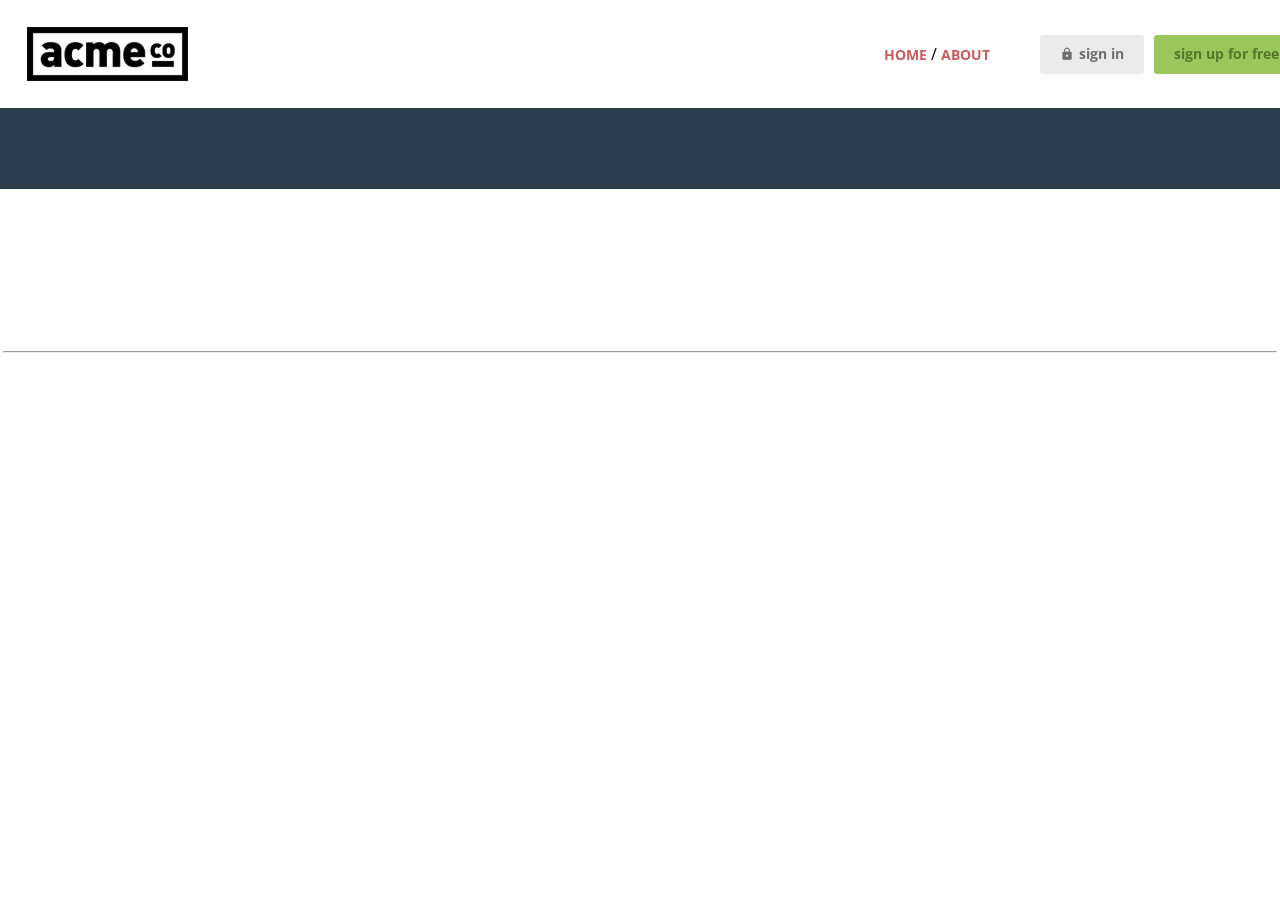
==== index.html @ f2ed96e5 "style:header -iogo Ir" ====
<!DOCTYPE html>
<html lang="en">

<head>
  <meta charset="UTF-8">
  <meta name="viewport" content="width=device-width, initial-scale=1.0">
  <title>ACME</title>
  <link rel="preconnect" href="https://fonts.googleapis.com">
  <link rel="preconnect" href="https://fonts.gstatic.com" crossorigin>
  <link href="https://fonts.googleapis.com/css2?family=Open+Sans:ital,wght@0,300..800;1,300..800&display=swap"
    rel="stylesheet">
  <link href="https://fonts.googleapis.com/icon?family=Material+Icons" rel="stylesheet">
  <link rel="stylesheet" href="css/common.css">
</head>

<body>
  <header>
    <div class="container d-flex justify-content-between align-items-center">
      <h1 class="logo">
        <a href="index.html">
          <img src="images/logo.png" alt="acme logo">
          <span>ACME</span>
        </a>
      </h1>
      <nav>
        <ul class="d-flex align-items-center">
          <li>
            <a href="" class="text-nav">home</a>
            /
            <a href="" class="text-nav">about</a>
          </li>
          <li>
            <a href="#" class="btn btn-secondary"><span class="material-icons">lock</span>sign in</a>
          </li>
          <li>
            <a href="#" class="btn btn-primary">sign up for free</a>
          </li>
        </ul>
      </nav>
    </div>
  </header>
  <main>
    <section class="hero inner-top-pd">
      <div class="container"></div>
    </section>
    <section class="features container inner-pd"></section>
    <hr class="container">
    <section class="testimonial container inner-pd"></section>
    <section class="cta inner-pd"></section>
  </main>
  <footer class="inner-pd"></footer>
</body>

</html>
---- css/common.css ----
@import url('normalize.css');
@import url('rest.css');
@import url('flex-utility.css');

:root{
  /* Layout */
  --base-unit:27px;
  --base-font:16px;
  /* Color styles */
--black: rgba(44, 44, 44, 1);
--light--gray: rgba(168, 168, 168, 1);
--medium--gray: rgba(110, 110, 110, 1);
--super--light--gray: rgba(235, 235, 235, 1);
--primary: rgba(154, 199, 91, 1);
--secondary: rgba(85, 118, 44, 1);
--white: rgba(255, 255, 255, 1);
--hero: rgba(45, 62, 79, 1);
--hero--title: rgba(58, 153, 216, 1);
--medium-blue: rgba(67, 156, 207, 1);
--light-blue: rgba(72, 157, 205, 1);
--c-t-a: rgba(41, 44, 46, 1);

/* Text-size styles */
 --heading--x-l: calc(var(--base-font) * 3.4375);
  --body--l: calc(var(--base-font) * 2);
  --heading--s: calc(var(--base-font) * 1.5);
  --body--m: var(--base-font);
  --nav--item: calc(var(--base-font) * 0.875);
  --body--m-plus: calc(var(--base-font) * 1.125);
  --link: var(--base-font);
  --button---secondary: calc(var(--base-font) * 0.875);
  --button---primary: calc(var(--base-font) * 0.875);
}

body{
  font-family: "Open Sans", sans-serif;
  font-size: var(--base-font);
}

/* 폰트 위계 */
.text-heading-xl{
  font-size:var(--heading-x-l);
  line-height: cale(var(--base-unit) * 3);
}
.text-heading-s{
  font-size: var( --heading--s);
  line-height: var(--base-unit);
}
.text-body-l{
  font-size:var(--body--l);
  line-height: cale(var(--base-unit) * 2);
}
.text-body-m{
  font-size:var(--body--m);
  line-height: var(--base-unit);
}
.text-body-m-plus{
  font-size:var(--body--m-plus);
  line-height: var(--base-unit);
}
.text-nav{
  font-size:var(--nav--item);
  font-weight: bold;
  text-transform: uppercase;
}
/* 링크버튼 */
.btn{
  height: 39px;
  background: var(--super--light--gray);
  border-radius:3px;
  padding: 0 20px;
  display: inline-flex;
  color:var(--medium--gray);
  align-items: center;
  font-size: calc(var(--base-font) * 0.875);
  font-weight: bold;
  gap:5px;
}
.btn-primary{
  background: var(--primary);
  color:var(--secondary);
}
.btn .material-icons{
  font-size: 14px;
}

/* 폼 요소 */
.hero{
  background: var(--hero);
}
form{
  width: 350px;
  display: flex;
  flex-direction: column;
  gap:10px;
}
form .field{
  height: calc(var(--base-unit) * 2);
  background: var(--white);
  border-radius: 3px;
  padding: 0 20px;
  display: flex;
  align-items: center; 
  color:var(--light--gray);
}
form .field input{
  font-style: italic;
  color:var(--black);
}
form .field input::placeholder{
  color:var(--super--light--gray);
}
form button{
  height: calc(var(--base-unit) * 2);
  border-radius: 3px;
  display: flex;
  align-items: center;
  justify-content: center;
  color: var(--white);
  font-size: calc(var(--base-font) * 1.125);
  text-transform: uppercase;
  font-weight: bold;
  border: 1px solid var(--white);
}
/* 레이아웃 */
.container{
  width: 1272px;
  margin: 0 auto;
}
.inner-pd{
  padding: calc(var(--base-unit) * 3) 0;
}
.inner-top-pd{
  padding-top:calc(var(--base-unit) * 3);
}

/* 헤더 */
body > header{
  background: var(--white);
  padding: var(--base-unit);
  box-sizing: 0 4px 5px rgba(0,0,0,.1);
}

.logo span {
  position: absolute;
  clip-path: inset(50%);
  width: 1px;
  height: 1px;
  overflow: hidden;
}
header nav ul{
  gap:10px;
}
header nav ul li:first-child{
  margin-right: 40px;
}
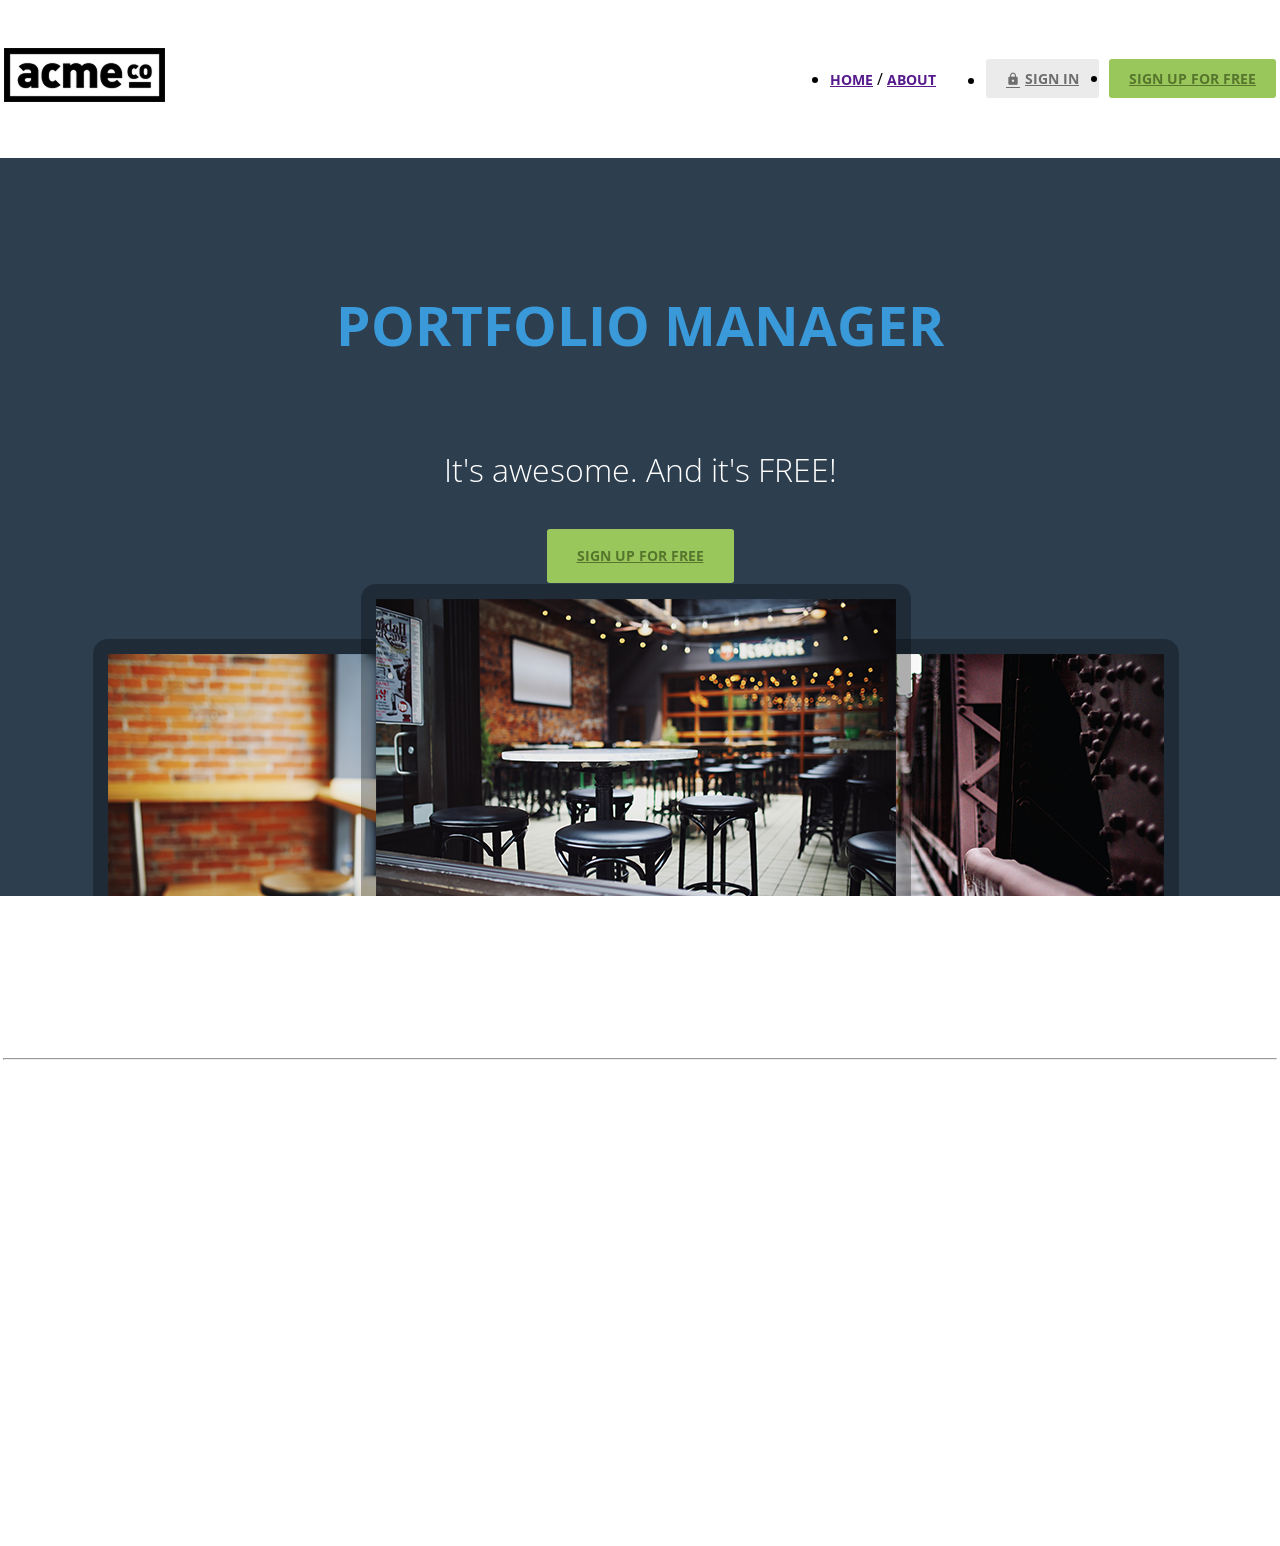
==== commit 267b4f97: "feat:Hero HTML/CSS" ====
--- a/index.html
+++ b/index.html
@@ -11,6 +11,7 @@
     rel="stylesheet">
   <link href="https://fonts.googleapis.com/icon?family=Material+Icons" rel="stylesheet">
   <link rel="stylesheet" href="css/common.css">
+  <link rel="stylesheet" href="css/index.css">
 </head>
 
 <body>
@@ -41,7 +42,12 @@
   </header>
   <main>
     <section class="hero inner-top-pd">
-      <div class="container"></div>
+      <div class="container d-flex flex-column align-items-center g-1">
+        <h2 class="text-heading-xl">Portfolio Manager</h2>
+        <h3 class="text-body-l">It's awesome. And it's FREE!</h3>
+        <a href="#" class="btn btn-primary big">sign up for free</a>
+        <img src="images/hero_image.png" alt="">
+      </div>
     </section>
     <section class="features container inner-pd"></section>
     <hr class="container">
--- a/css/common.css
+++ b/css/common.css
@@ -1,27 +1,28 @@
 @import url('normalize.css');
-@import url('rest.css');
+@import url('reset.css');
 @import url('flex-utility.css');
 
-:root{
+:root {
   /* Layout */
-  --base-unit:27px;
-  --base-font:16px;
+  --base-unit: 27px;
+  --base-font: 16px;
+
   /* Color styles */
---black: rgba(44, 44, 44, 1);
---light--gray: rgba(168, 168, 168, 1);
---medium--gray: rgba(110, 110, 110, 1);
---super--light--gray: rgba(235, 235, 235, 1);
---primary: rgba(154, 199, 91, 1);
---secondary: rgba(85, 118, 44, 1);
---white: rgba(255, 255, 255, 1);
---hero: rgba(45, 62, 79, 1);
---hero--title: rgba(58, 153, 216, 1);
---medium-blue: rgba(67, 156, 207, 1);
---light-blue: rgba(72, 157, 205, 1);
---c-t-a: rgba(41, 44, 46, 1);
+  --black: rgba(44, 44, 44, 1);
+  --light--gray: rgba(168, 168, 168, 1);
+  --medium--gray: rgba(110, 110, 110, 1);
+  --super--light--gray: rgba(235, 235, 235, 1);
+  --primary: rgba(154, 199, 91, 1);
+  --secondary: rgba(85, 118, 44, 1);
+  --white: rgba(255, 255, 255, 1);
+  --hero: rgba(45, 62, 79, 1);
+  --hero--title: rgba(58, 153, 216, 1);
+  --medium-blue: rgba(67, 156, 207, 1);
+  --light-blue: rgba(72, 157, 205, 1);
+  --c-t-a: rgba(41, 44, 46, 1);
 
-/* Text-size styles */
- --heading--x-l: calc(var(--base-font) * 3.4375);
+  /* Text-size styles */
+  --heading--x-l: calc(var(--base-font) * 3.4375);
   --body--l: calc(var(--base-font) * 2);
   --heading--s: calc(var(--base-font) * 1.5);
   --body--m: var(--base-font);
@@ -32,30 +33,38 @@
   --button---primary: calc(var(--base-font) * 0.875);
 }
 
-body{
+body {
   font-family: "Open Sans", sans-serif;
-  font-size: var(--base-font);
+  font-size:var(--base-font);
 }
 
 /* 폰트 위계 */
-.text-heading-xl{
-  font-size:var(--heading-x-l);
-  line-height: cale(var(--base-unit) * 3);
+.text-heading-xl {
+  font-size: var(--heading--x-l);
+  line-height: calc(var(--base-unit) * 3);
+  color: var(--hero--title);
+  text-transform:uppercase;
+  letter-spacing:2%;
 }
-.text-heading-s{
-  font-size: var( --heading--s);
+
+.text-heading-s {
+  font-size: var(--heading--s);
   line-height: var(--base-unit);
 }
-.text-body-l{
-  font-size:var(--body--l);
-  line-height: cale(var(--base-unit) * 2);
+
+.text-body-l {
+  font-size: var(--body--l);
+  line-height: calc(var(--base-unit) * 2);
+  font-weight: 300;
 }
-.text-body-m{
-  font-size:var(--body--m);
+
+.text-body-m {
+  font-size: var(--body--m);
   line-height: var(--base-unit);
 }
-.text-body-m-plus{
-  font-size:var(--body--m-plus);
+
+.text-body-m-plus {
+  font-size: var(--body--m-plus);
   line-height: var(--base-unit);
 }
 .text-nav{
@@ -63,7 +72,7 @@
   font-weight: bold;
   text-transform: uppercase;
 }
-/* 링크버튼 */
+/* 링크 버튼 */
 .btn{
   height: 39px;
   background: var(--super--light--gray);
@@ -75,13 +84,18 @@
   font-size: calc(var(--base-font) * 0.875);
   font-weight: bold;
   gap:5px;
+  text-transform:uppercase;
+}
+.btn .material-icons{
+  font-size: 14px;
 }
 .btn-primary{
   background: var(--primary);
   color:var(--secondary);
 }
-.btn .material-icons{
-  font-size: 14px;
+.btn.big{
+  height: calc(var(--base-unit) * 2);
+  padding: 0 30px;
 }
 
 /* 폼 요소 */
@@ -89,22 +103,22 @@
   background: var(--hero);
 }
 form{
-  width: 350px;
+  width: 350px;  
   display: flex;
-  flex-direction: column;
+  flex-direction:column;
   gap:10px;
 }
 form .field{
   height: calc(var(--base-unit) * 2);
   background: var(--white);
-  border-radius: 3px;
+  border-radius:3px;
   padding: 0 20px;
   display: flex;
-  align-items: center; 
+  align-items: center;
   color:var(--light--gray);
 }
 form .field input{
-  font-style: italic;
+  font-style:italic;
   color:var(--black);
 }
 form .field input::placeholder{
@@ -112,38 +126,37 @@
 }
 form button{
   height: calc(var(--base-unit) * 2);
-  border-radius: 3px;
+  border-radius:3px;
   display: flex;
   align-items: center;
   justify-content: center;
-  color: var(--white);
+  color:var(--white);
   font-size: calc(var(--base-font) * 1.125);
-  text-transform: uppercase;
+  text-transform:uppercase;
   font-weight: bold;
-  border: 1px solid var(--white);
+  border:1px solid var(--white);
 }
 /* 레이아웃 */
 .container{
   width: 1272px;
-  margin: 0 auto;
+  margin:0 auto;
 }
 .inner-pd{
   padding: calc(var(--base-unit) * 3) 0;
 }
 .inner-top-pd{
-  padding-top:calc(var(--base-unit) * 3);
+  padding-top: calc(var(--base-unit) * 3);
 }
 
 /* 헤더 */
-body > header{
+body > header {
   background: var(--white);
-  padding: var(--base-unit);
-  box-sizing: 0 4px 5px rgba(0,0,0,.1);
+  padding: var(--base-unit) 0;
+  box-shadow:0 4px 5px rgba(0,0,0,.1);
 }
-
-.logo span {
+.logo span{
   position: absolute;
-  clip-path: inset(50%);
+  clip-path:inset(50%);
   width: 1px;
   height: 1px;
   overflow: hidden;
@@ -153,5 +166,4 @@
 }
 header nav ul li:first-child{
   margin-right: 40px;
-}
-
+}
--- a/css/index.css
+++ b/css/index.css
@@ -0,0 +1,4 @@
+.hero h3{
+  color:var(--white);
+}
+
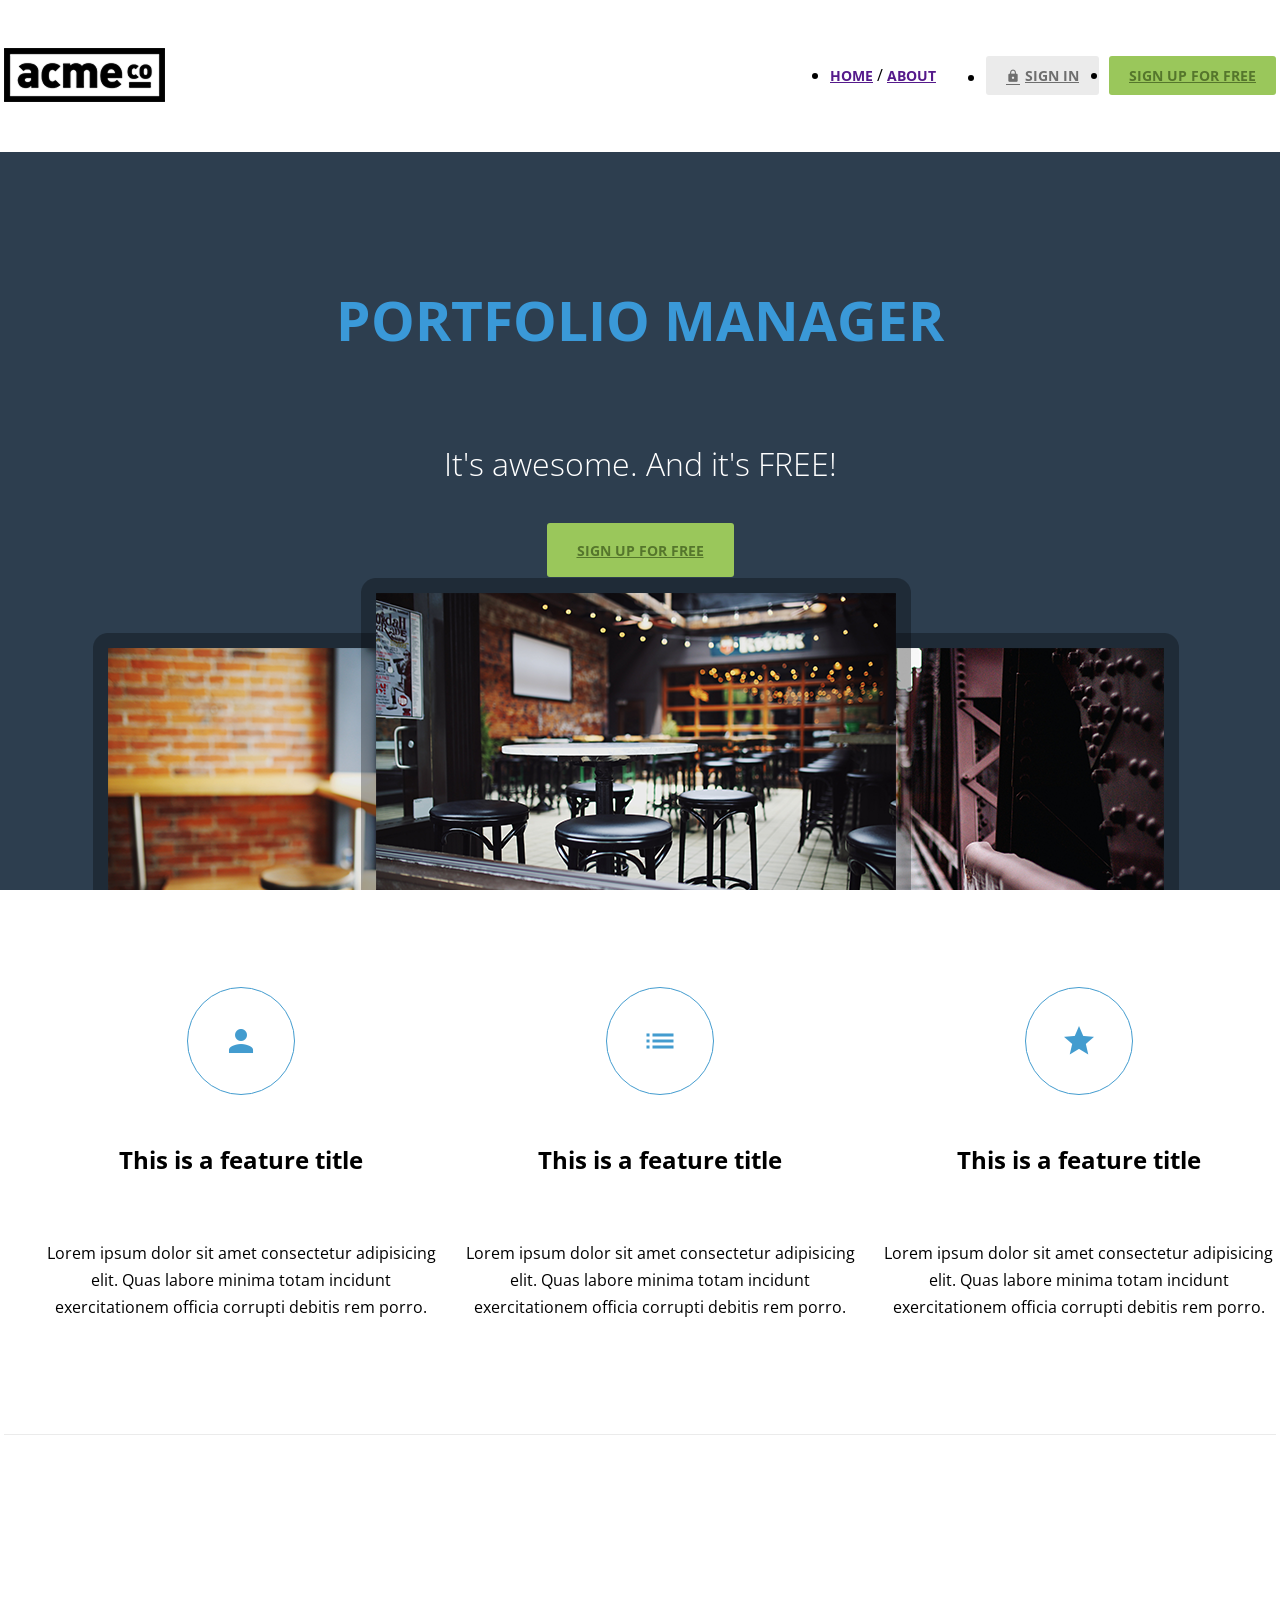
==== commit dbe8cbf8: "- feat:Features HTML/CSS - style:HR style 추가" ====
--- a/index.html
+++ b/index.html
@@ -20,7 +20,7 @@
       <h1 class="logo">
         <a href="index.html">
           <img src="images/logo.png" alt="acme logo">
-          <span>ACME</span>
+          <span class="hidden">ACME</span>
         </a>
       </h1>
       <nav>
@@ -49,7 +49,41 @@
         <img src="images/hero_image.png" alt="">
       </div>
     </section>
-    <section class="features container inner-pd"></section>
+    <section class="features container inner-pd">
+      <h2 class="hidden">Features</h2>
+      <ul class="d-flex justify-content-between">
+        <li>
+          <div class="icon">
+            <span class="material-icons">person</span>
+          </div>
+          <h3 class="text-heading-s">This is a feature title</h3>
+          <p>
+            Lorem ipsum dolor sit amet consectetur adipisicing elit. Quas labore minima totam incidunt exercitationem
+            officia corrupti debitis rem porro.
+          </p>
+        </li>
+        <li>
+          <div class="icon">
+            <span class="material-icons">list</span>
+          </div>
+          <h3 class="text-heading-s">This is a feature title</h3>
+          <p>
+            Lorem ipsum dolor sit amet consectetur adipisicing elit. Quas labore minima totam incidunt exercitationem
+            officia corrupti debitis rem porro.
+          </p>
+        </li>
+        <li>
+          <div class="icon">
+            <span class="material-icons">star</span>
+          </div>
+          <h3 class="text-heading-s">This is a feature title</h3>
+          <p>
+            Lorem ipsum dolor sit amet consectetur adipisicing elit. Quas labore minima totam incidunt exercitationem
+            officia corrupti debitis rem porro.
+          </p>
+        </li>
+      </ul>
+    </section>
     <hr class="container">
     <section class="testimonial container inner-pd"></section>
     <section class="cta inner-pd"></section>
--- a/css/common.css
+++ b/css/common.css
@@ -34,8 +34,10 @@
 }
 
 body {
-  font-family: "Open Sans", sans-serif;
+  /* font-family: "Open Sans", sans-serif;
   font-size:var(--base-font);
+  line-height:var(--base-unit); */
+  font:var(--base-font)/var(--base-unit) "Open Sans", sans-serif;
 }
 
 /* 폰트 위계 */
@@ -147,6 +149,19 @@
 .inner-top-pd{
   padding-top: calc(var(--base-unit) * 3);
 }
+.hidden{
+  position: absolute;
+  clip-path:inset(50%);
+  width: 1px;
+  height: 1px;
+  overflow: hidden;
+}
+hr{
+  border:none;
+  /* border-top:1px solid var(--super--light--gray); */
+  height: 1px;
+  background: var(--super--light--gray);
+}
 
 /* 헤더 */
 body > header {
@@ -154,13 +169,7 @@
   padding: var(--base-unit) 0;
   box-shadow:0 4px 5px rgba(0,0,0,.1);
 }
-.logo span{
-  position: absolute;
-  clip-path:inset(50%);
-  width: 1px;
-  height: 1px;
-  overflow: hidden;
-}
+
 header nav ul{
   gap:10px;
 }
--- a/css/index.css
+++ b/css/index.css
@@ -2,3 +2,27 @@
   color:var(--white);
 }
 
+.features ul{
+  gap:24px;
+  text-align: center;
+}
+.features ul li{
+  display: flex;
+  flex-direction:column;
+  gap:var(--base-unit);
+  align-items:center;
+}
+.features .icon{
+  width: calc(var(--base-unit) * 4);
+  height: calc(var(--base-unit) * 4);
+  display: flex;
+  justify-content: center;
+  align-items: center;
+  border:1px solid var(--medium-blue);
+  border-radius:50%;  
+  box-sizing:border-box;
+  color: var(--medium-blue);  
+}
+.features .icon span{
+  font-size: 36px;
+}
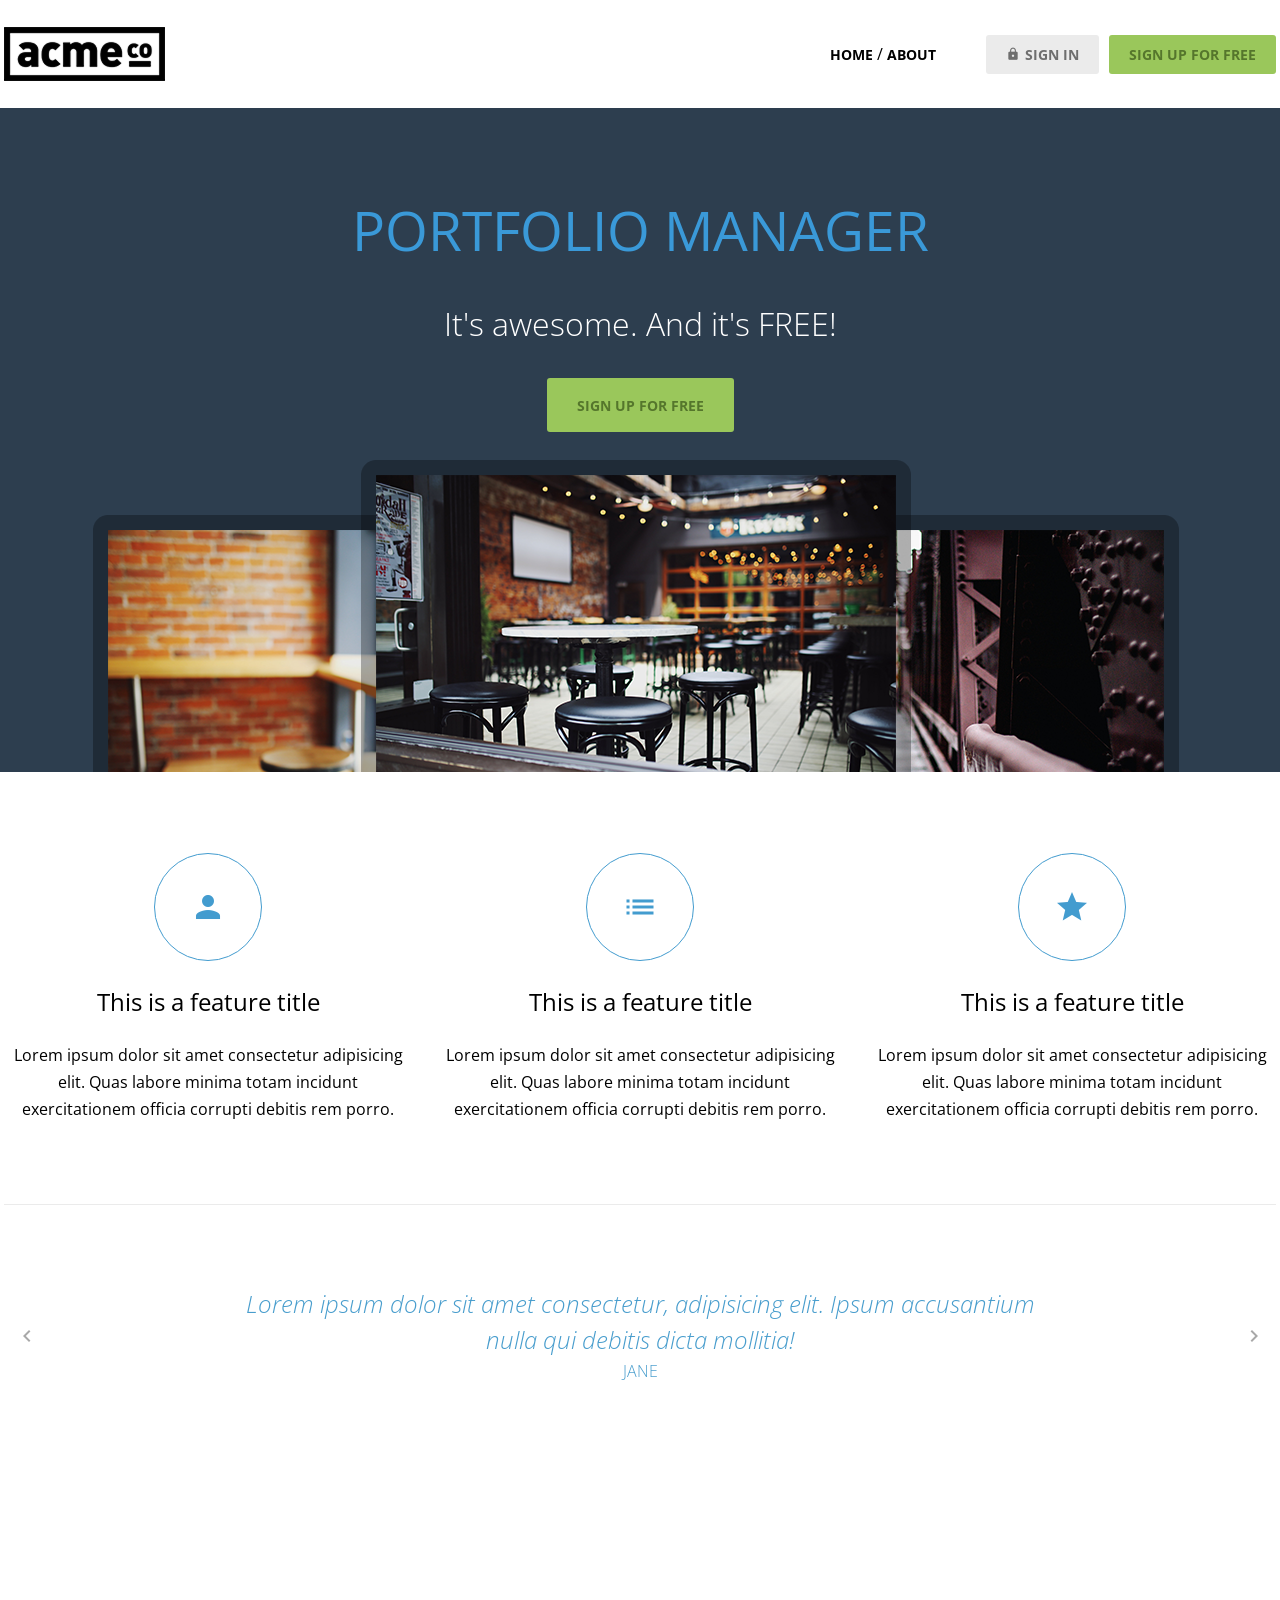
==== commit d1cd78b4: "fest:testimonial HTML/CSS추가" ====
--- a/index.html
+++ b/index.html
@@ -84,8 +84,45 @@
         </li>
       </ul>
     </section>
-    <hr class="container">
-    <section class="testimonial container inner-pd"></section>
+    <hr class="container" />
+    <section class="testimonial slidewrapper container inner-pd">
+      <h2 class="hidden">testimonial</h2>
+      <ul class="slidecontainer">
+        <li>
+          <blockquote>
+            <p>
+              Lorem ipsum dolor sit amet consectetur, adipisicing elit. Ipsum accusantium nulla qui debitis dicta
+              mollitia!
+            </p>
+          </blockquote>
+          <small>jane</small>
+        </li>
+        <li>
+          <blockquote>
+            <p>
+              Lorem ipsum dolor sit amet consectetur, adipisicing elit. Ipsum accusantium nulla qui debitis dicta
+              mollitia!
+            </p>
+          </blockquote>
+          <small>jin</small>
+        </li>
+        <li>
+          <blockquote>
+            <p>
+              Lorem ipsum dolor sit amet consectetur, adipisicing elit. Ipsum accusantium nulla qui debitis dicta
+              mollitia!
+            </p>
+          </blockquote>
+          <small>adi dsigner</small>
+        </li>
+      </ul>
+      <button type="button" class="button prev">
+        <span class="material-icons">chevron_left</span>
+      </button>
+      <button type="button" class="button next">
+        <span class="material-icons">chevron_right</span>
+      </button>
+    </section>
     <section class="cta inner-pd"></section>
   </main>
   <footer class="inner-pd"></footer>
--- a/css/common.css
+++ b/css/common.css
@@ -175,4 +175,40 @@
 }
 header nav ul li:first-child{
   margin-right: 40px;
+}
+
+/* 슬라이드 */
+.slidewrapper {
+  position: relative;
+  overflow: hidden;
+}
+.slidecontainer {
+  width: 300%; /* js 부모 너비파악, 슬라이드 개수 파악, 너비 계산 지정할 예정 */
+  display: flex;
+  transition: 0.3s ease-out;
+
+}
+.slidecontainer li {
+  width: 100%;
+  display: flex;
+  flex-direction: column;
+  align-items: center;
+}
+.slidewrapper button {
+  width: 45px;
+  height: 45px;
+  display: flex;
+  justify-content: center;
+  align-items: center;
+  color: var(--light--gray);
+  cursor: pointer;
+  position: absolute;
+  top: 50%;
+  transform: translateY(-50%);
+}
+.slidewrapper button.prev {
+  left: 0;
+}
+.slidewrapper button.next {
+  right: 0;
 }
--- a/css/index.css
+++ b/css/index.css
@@ -25,4 +25,20 @@
 }
 .features .icon span{
   font-size: 36px;
+}
+
+.testimonial li{
+  font-weight: 300;
+  color: var(--light-blue);
+  text-align: center;
+}
+.testimonial blockquote {
+  width: 840px;  
+  font-style: italic;
+  font-size: 24px;
+  line-height: 36px;  
+}
+.testimonial small {
+  font-weight: 300;
+  text-transform: uppercase;
 }
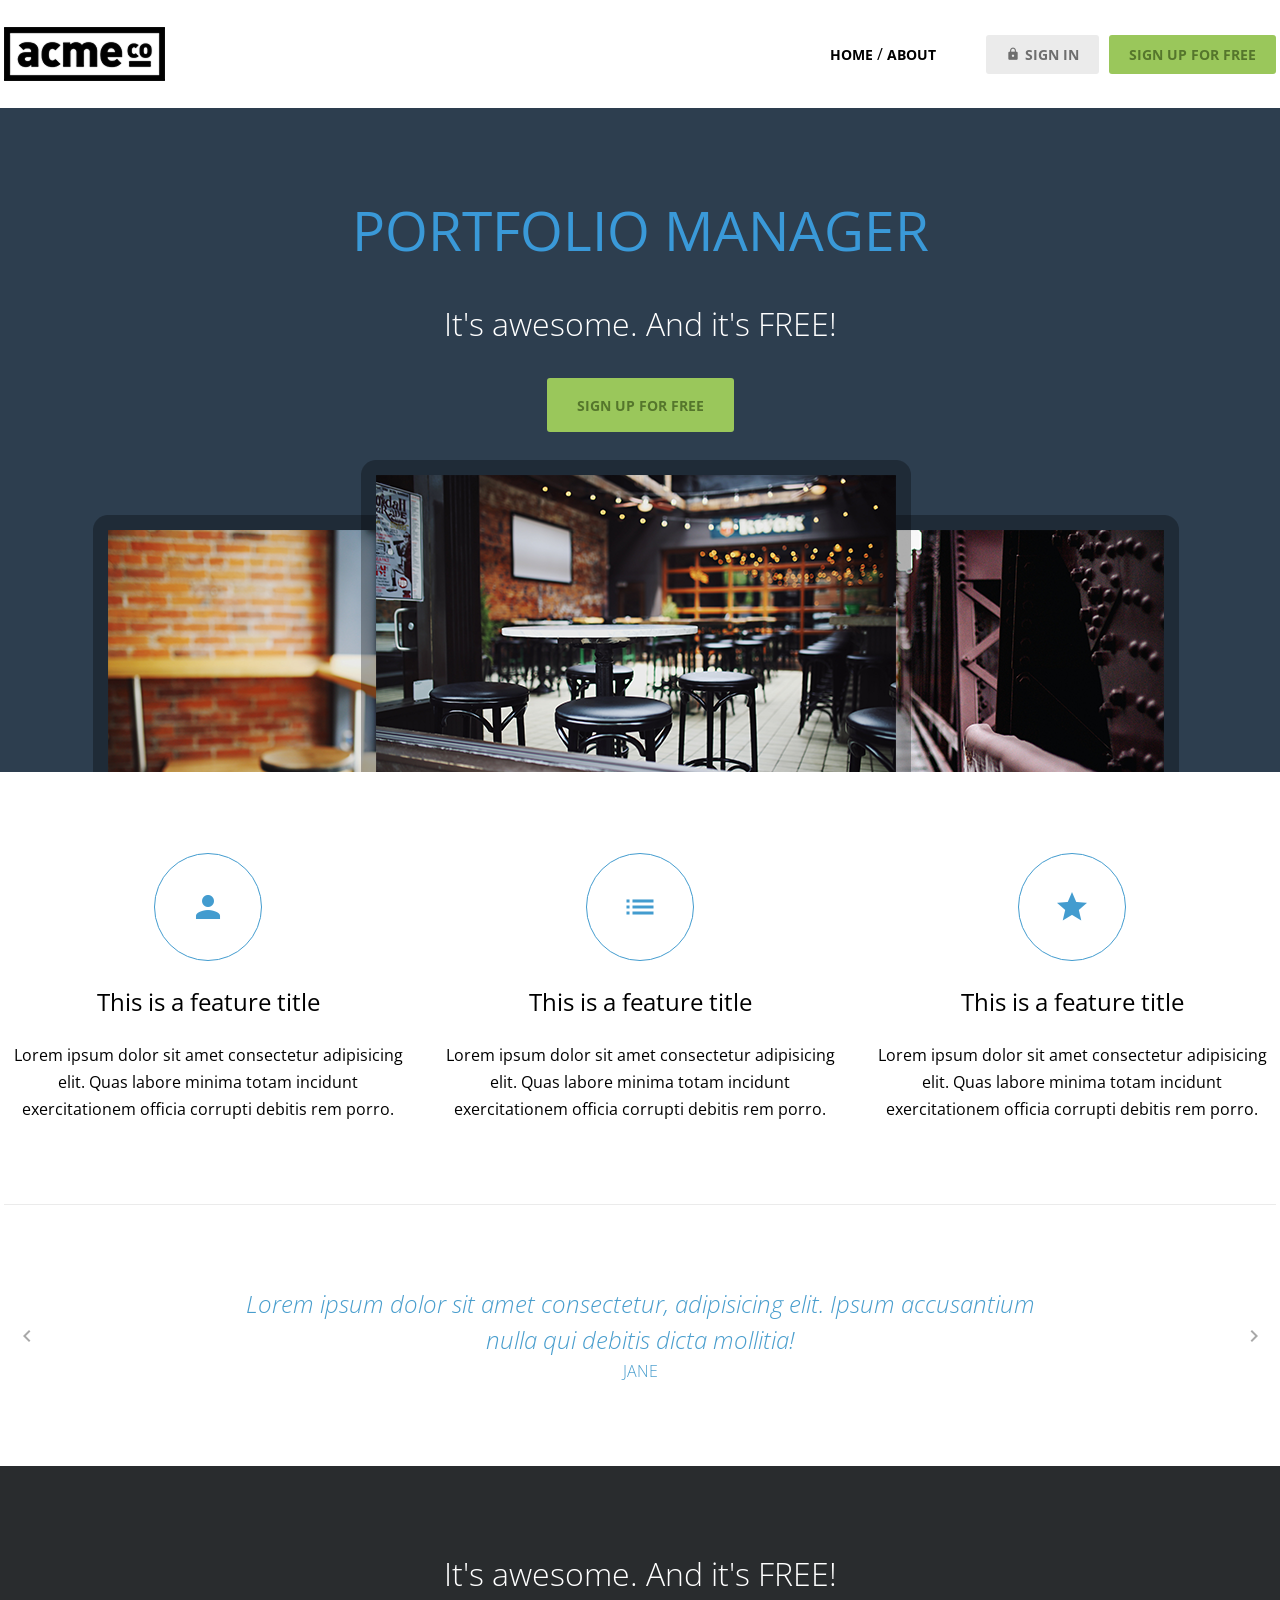
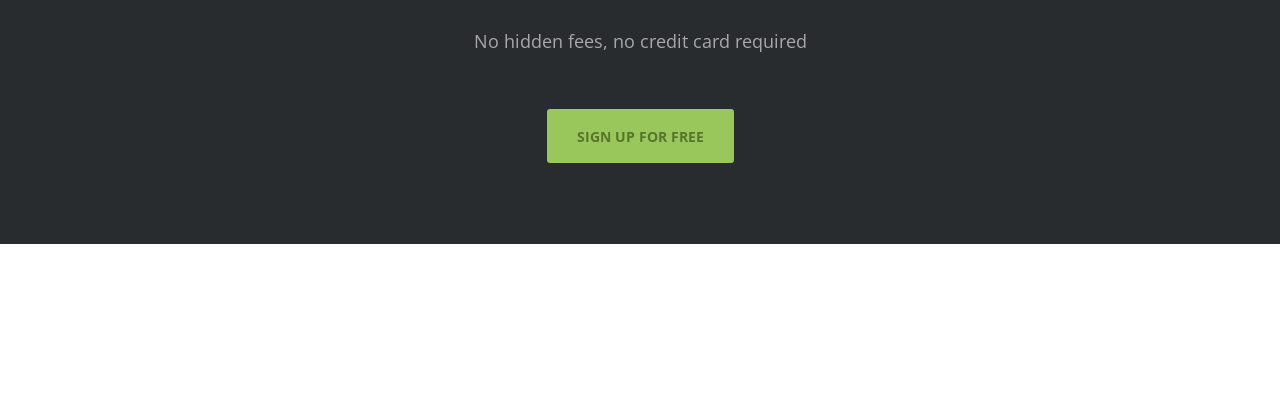
==== commit 8d8f0b74: "styel:cta gap추가" ====
--- a/index.html
+++ b/index.html
@@ -123,7 +123,13 @@
         <span class="material-icons">chevron_right</span>
       </button>
     </section>
-    <section class="cta inner-pd"></section>
+    <section class="cta inner-pd d-flex flex-column align-items-center g-2">
+      <div class="content d-flex flex-column g-1">
+        <h3 class="text-body-l">It's awesome. And it's FREE!</h3>
+        <p class="text-body-m-plus">No hidden fees, no credit card required</p>
+      </div>
+      <a href="#" class="btn btn-primary big">sign up for free</a>
+    </section>
   </main>
   <footer class="inner-pd"></footer>
 </body>
--- a/css/common.css
+++ b/css/common.css
@@ -58,6 +58,7 @@
   font-size: var(--body--l);
   line-height: calc(var(--base-unit) * 2);
   font-weight: 300;
+  text-align: center;
 }
 
 .text-body-m {
@@ -68,6 +69,8 @@
 .text-body-m-plus {
   font-size: var(--body--m-plus);
   line-height: var(--base-unit);
+  text-align: center;
+  color: var(--light--gray);
 }
 .text-nav{
   font-size:var(--nav--item);
@@ -211,4 +214,12 @@
 }
 .slidewrapper button.next {
   right: 0;
+}
+
+/* CTA */
+.cta{
+  background: var(--c-t-a);
+}
+.cta h3 {
+  color: var(--white);
 }
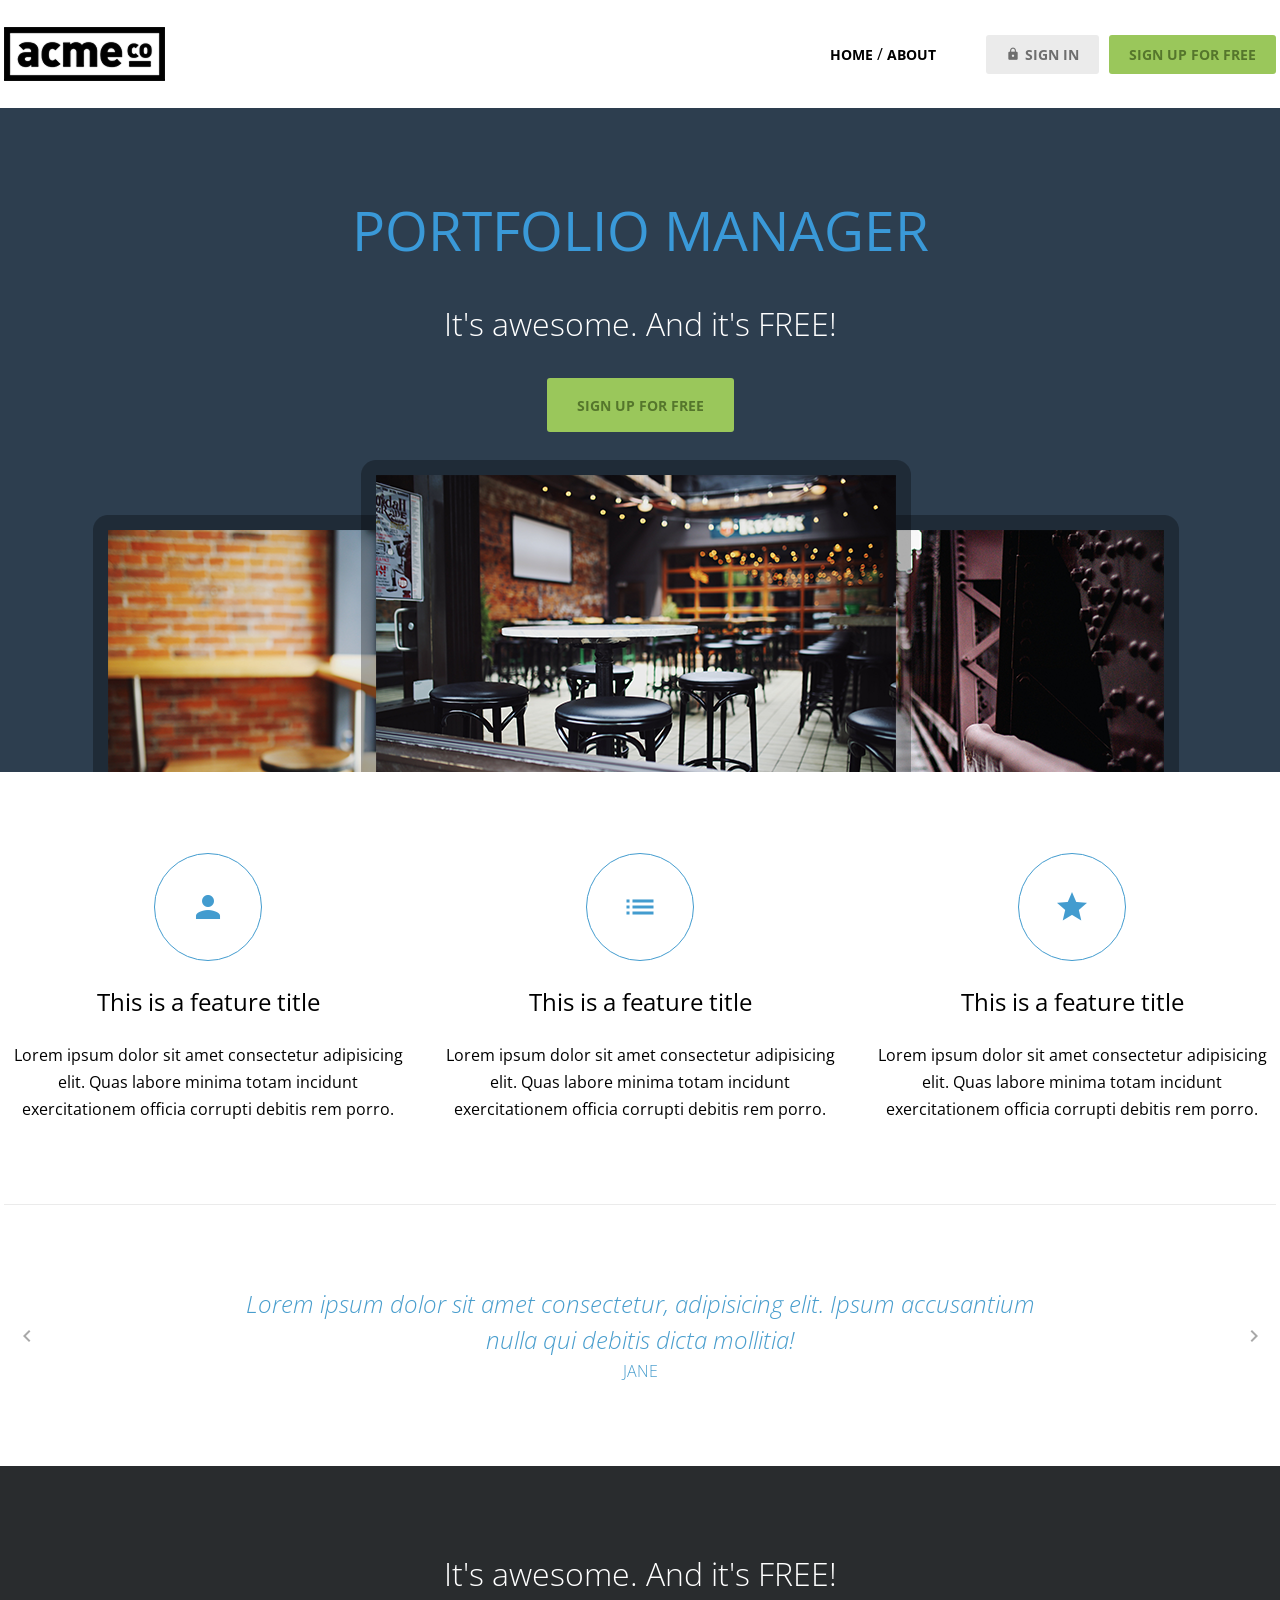
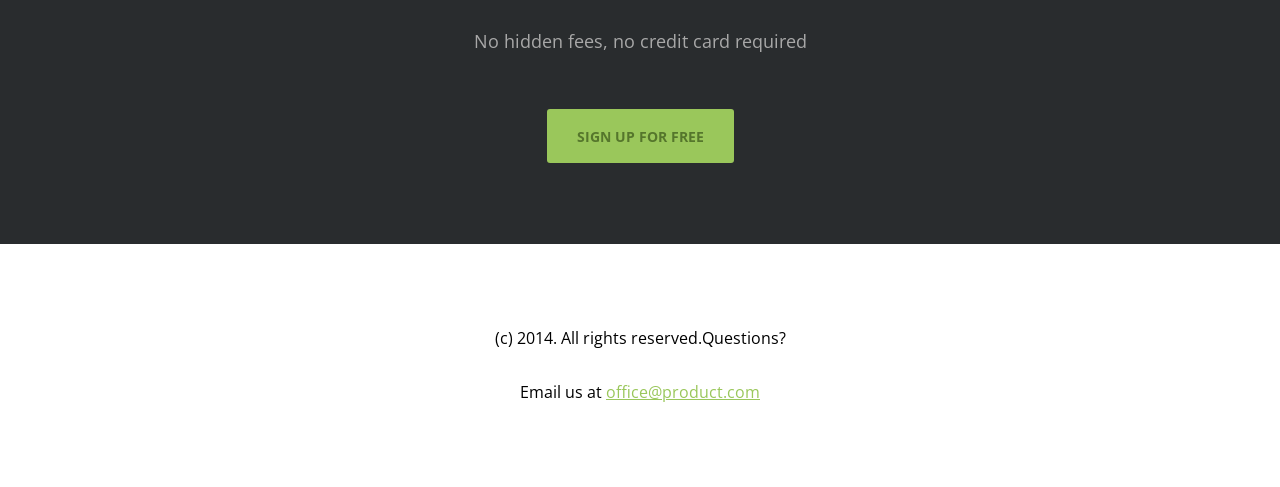
==== commit 20fbe7ec: "feat:footer HTML/CSS추가" ====
--- a/index.html
+++ b/index.html
@@ -131,7 +131,10 @@
       <a href="#" class="btn btn-primary big">sign up for free</a>
     </section>
   </main>
-  <footer class="inner-pd"></footer>
+  <footer class="inner-pd d-flex flex-column align-items-center g-1">
+    <p>(c) 2014. All rights reserved.Questions? </p>
+    <p>Email us at <a href="#" class="text-link">office@product.com</a></p>
+  </footer>
 </body>
 
 </html>
--- a/css/common.css
+++ b/css/common.css
@@ -165,6 +165,11 @@
   height: 1px;
   background: var(--super--light--gray);
 }
+.text-link{
+  text-decoration: underline;
+  color:var(--primary);
+
+}
 
 /* 헤더 */
 body > header {
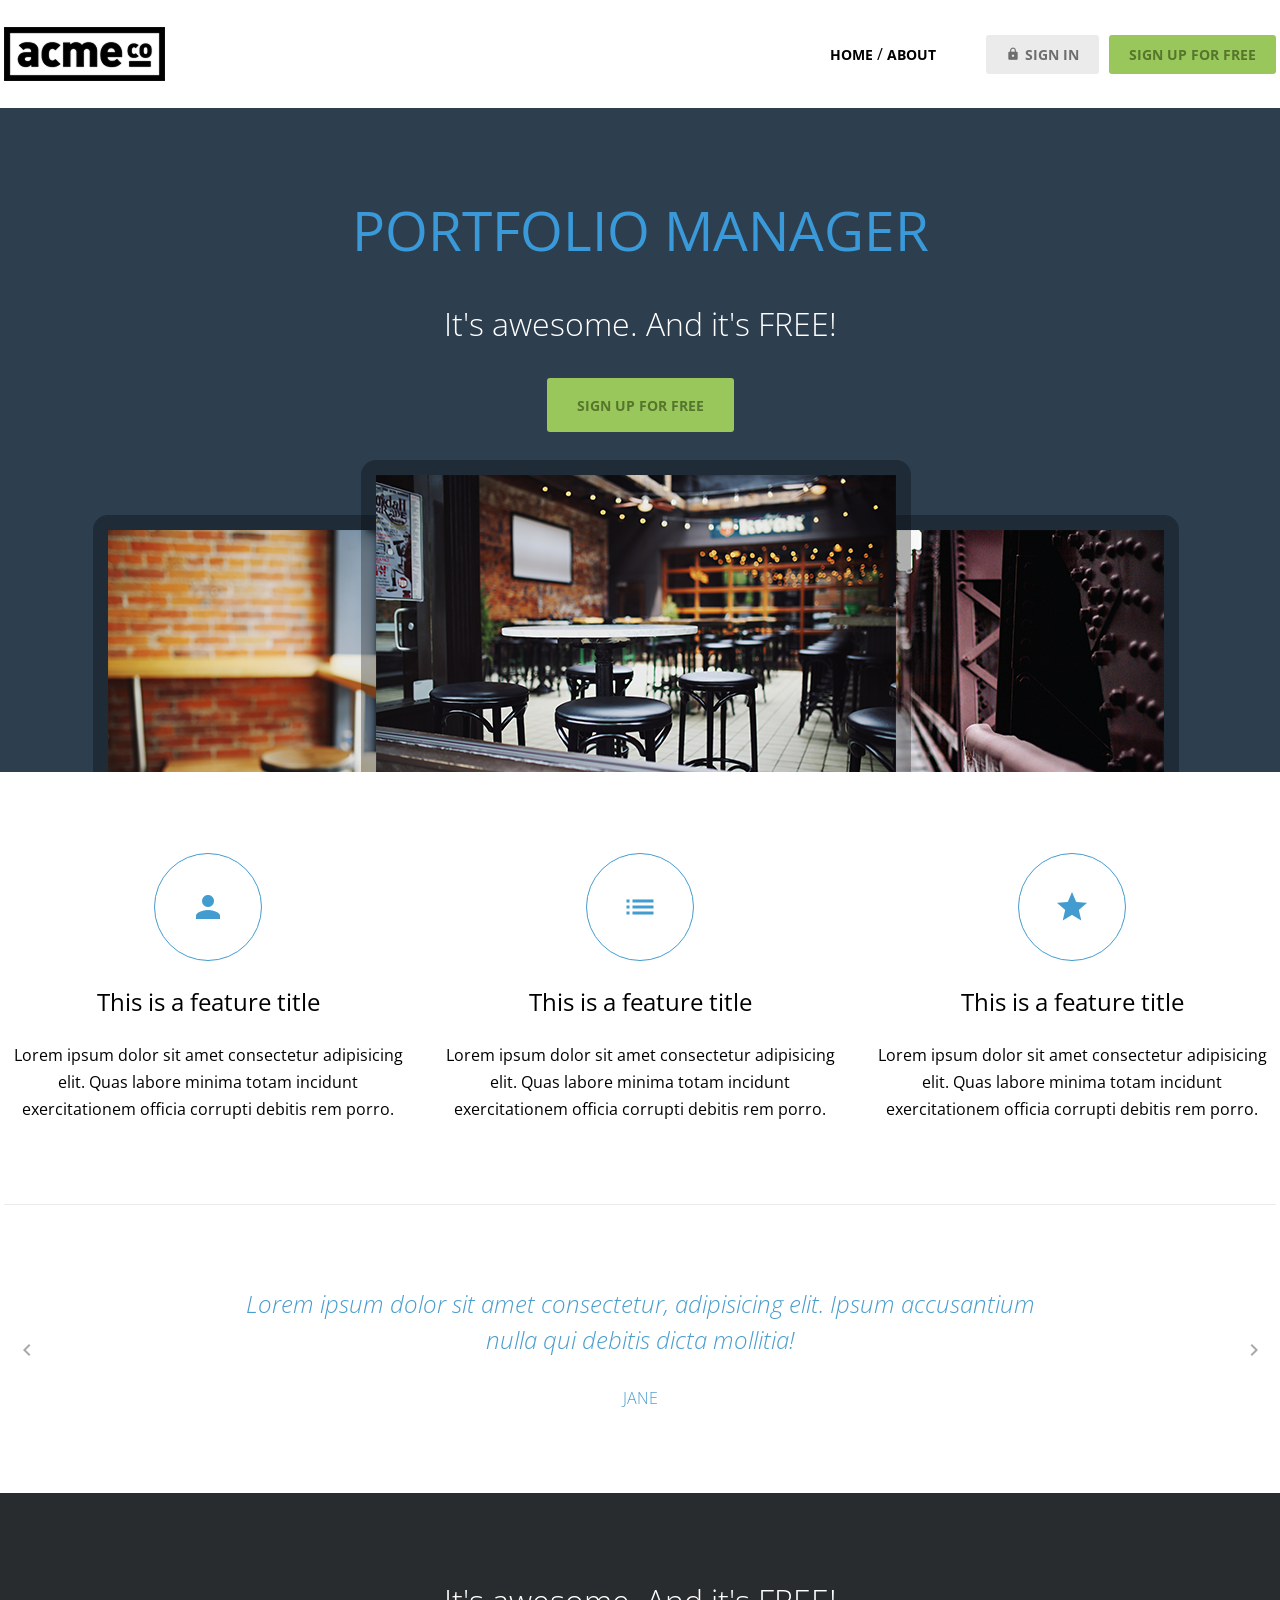
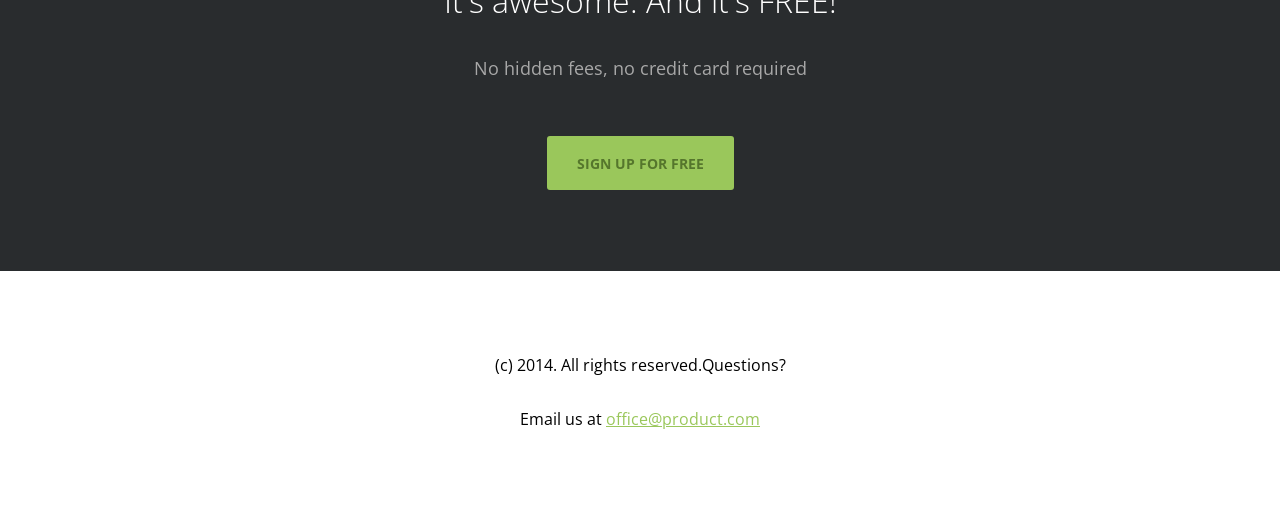
==== commit 1322807b: "feat: header link add" ====
--- a/index.html
+++ b/index.html
@@ -26,15 +26,15 @@
       <nav>
         <ul class="d-flex align-items-center">
           <li>
-            <a href="" class="text-nav">home</a>
+            <a href="index.html" class="text-nav">home</a>
             /
-            <a href="" class="text-nav">about</a>
+            <a href="about.html" class="text-nav">about</a>
           </li>
           <li>
-            <a href="#" class="btn btn-secondary"><span class="material-icons">lock</span>sign in</a>
+            <a href="signin.html" class="btn btn-secondary"><span class="material-icons">lock</span>sign in</a>
           </li>
           <li>
-            <a href="#" class="btn btn-primary">sign up for free</a>
+            <a href="signup.html" class="btn btn-primary">sign up for free</a>
           </li>
         </ul>
       </nav>
--- a/css/common.css
+++ b/css/common.css
@@ -1,6 +1,6 @@
-@import url('normalize.css');
-@import url('reset.css');
-@import url('flex-utility.css');
+@import url("normalize.css");
+@import url("reset.css");
+@import url("flex-utility.css");
 
 :root {
   /* Layout */
@@ -37,7 +37,9 @@
   /* font-family: "Open Sans", sans-serif;
   font-size:var(--base-font);
   line-height:var(--base-unit); */
-  font:var(--base-font)/var(--base-unit) "Open Sans", sans-serif;
+  font:
+    var(--base-font)/var(--base-unit) "Open Sans",
+    sans-serif;
 }
 
 /* 폰트 위계 */
@@ -45,8 +47,8 @@
   font-size: var(--heading--x-l);
   line-height: calc(var(--base-unit) * 3);
   color: var(--hero--title);
-  text-transform:uppercase;
-  letter-spacing:2%;
+  text-transform: uppercase;
+  letter-spacing: 2%;
 }
 
 .text-heading-s {
@@ -72,116 +74,128 @@
   text-align: center;
   color: var(--light--gray);
 }
-.text-nav{
-  font-size:var(--nav--item);
+.text-nav {
+  font-size: var(--nav--item);
   font-weight: bold;
   text-transform: uppercase;
 }
 /* 링크 버튼 */
-.btn{
+.btn {
   height: 39px;
   background: var(--super--light--gray);
-  border-radius:3px;
+  border-radius: 3px;
   padding: 0 20px;
   display: inline-flex;
-  color:var(--medium--gray);
+  color: var(--medium--gray);
   align-items: center;
   font-size: calc(var(--base-font) * 0.875);
   font-weight: bold;
-  gap:5px;
-  text-transform:uppercase;
-}
-.btn .material-icons{
+  gap: 5px;
+  text-transform: uppercase;
+}
+.btn .material-icons {
   font-size: 14px;
 }
-.btn-primary{
+.btn-primary {
   background: var(--primary);
-  color:var(--secondary);
-}
-.btn.big{
+  color: var(--secondary);
+}
+.btn.big {
   height: calc(var(--base-unit) * 2);
   padding: 0 30px;
 }
 
 /* 폼 요소 */
-.hero{
+.hero {
   background: var(--hero);
 }
-form{
-  width: 350px;  
-  display: flex;
-  flex-direction:column;
-  gap:10px;
-}
-form .field{
+form {
+  width: 350px;
+  display: flex;
+  flex-direction: column;
+  gap: 10px;
+}
+form .field {
   height: calc(var(--base-unit) * 2);
   background: var(--white);
-  border-radius:3px;
+  border-radius: 3px;
   padding: 0 20px;
   display: flex;
   align-items: center;
-  color:var(--light--gray);
-}
-form .field input{
-  font-style:italic;
-  color:var(--black);
-}
-form .field input::placeholder{
-  color:var(--super--light--gray);
-}
-form button{
+  color: var(--light--gray);
+}
+form .field label{
+  display: flex;
+}
+form .field input {
+  font-style: italic;
+  color: var(--black);
+  width: 100%;
+  outline: none;
+}
+form .field:focus-within{
+  box-shadow: inset 0 0 5px rgba(72, 0, 255, 0.7);
+}
+form .field input::placeholder {
+  color: var(--super--light--gray);
+}
+form button {
   height: calc(var(--base-unit) * 2);
-  border-radius:3px;
+  border-radius: 3px;
   display: flex;
   align-items: center;
   justify-content: center;
-  color:var(--white);
+  color: var(--white);
   font-size: calc(var(--base-font) * 1.125);
-  text-transform:uppercase;
+  text-transform: uppercase;
   font-weight: bold;
-  border:1px solid var(--white);
+  border: 1px solid var(--white);
 }
 /* 레이아웃 */
-.container{
+.container {
   width: 1272px;
-  margin:0 auto;
-}
-.inner-pd{
+  margin: 0 auto;
+}
+.inner-pd {
   padding: calc(var(--base-unit) * 3) 0;
 }
-.inner-top-pd{
+.inner-top-pd {
   padding-top: calc(var(--base-unit) * 3);
 }
-.hidden{
+.hidden {
   position: absolute;
-  clip-path:inset(50%);
+  clip-path: inset(50%);
   width: 1px;
   height: 1px;
   overflow: hidden;
 }
-hr{
-  border:none;
+
+hr {
+  border: none;
   /* border-top:1px solid var(--super--light--gray); */
   height: 1px;
   background: var(--super--light--gray);
 }
-.text-link{
+
+.text-link {
   text-decoration: underline;
-  color:var(--primary);
-
+  color: var(--primary);
+}
+section .header {
+  margin-bottom: calc(var(--base-unit) * 2);
 }
 
 /* 헤더 */
 body > header {
   background: var(--white);
   padding: var(--base-unit) 0;
-  box-shadow:0 4px 5px rgba(0,0,0,.1);
-}
-
-header nav ul{
-  gap:10px;
-}
-header nav ul li:first-child{
+  box-shadow: 0 4px 5px rgba(0, 0, 0, 0.1);
+}
+
+header nav ul {
+  gap: 10px;
+}
+header nav ul li:first-child {
   margin-right: 40px;
 }
 
@@ -194,13 +208,17 @@
   width: 300%; /* js 부모 너비파악, 슬라이드 개수 파악, 너비 계산 지정할 예정 */
   display: flex;
   transition: 0.3s ease-out;
-
 }
 .slidecontainer li {
   width: 100%;
   display: flex;
   flex-direction: column;
   align-items: center;
+  gap: var(--base-unit);
+}
+.slidecontainer li > p {
+  width: 700px;
+  text-align: center;
 }
 .slidewrapper button {
   width: 45px;
@@ -222,7 +240,7 @@
 }
 
 /* CTA */
-.cta{
+.cta {
   background: var(--c-t-a);
 }
 .cta h3 {
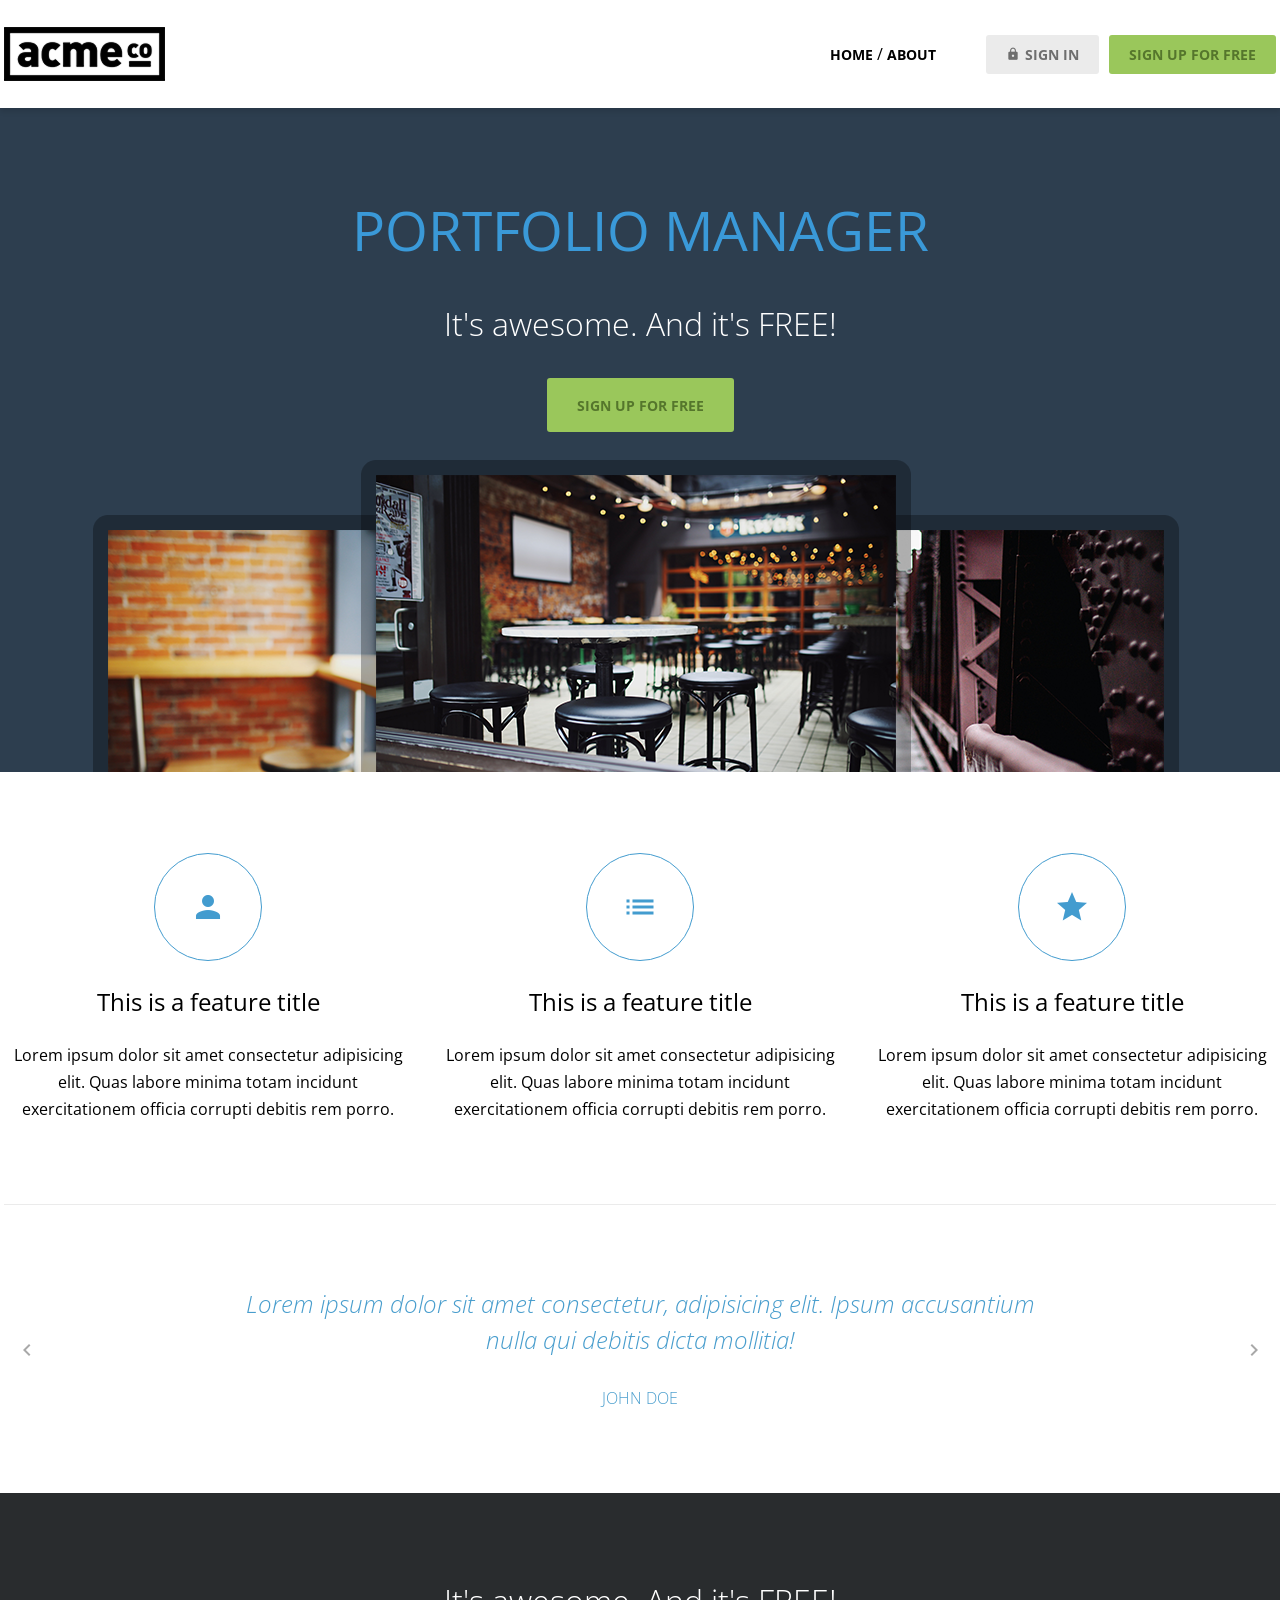
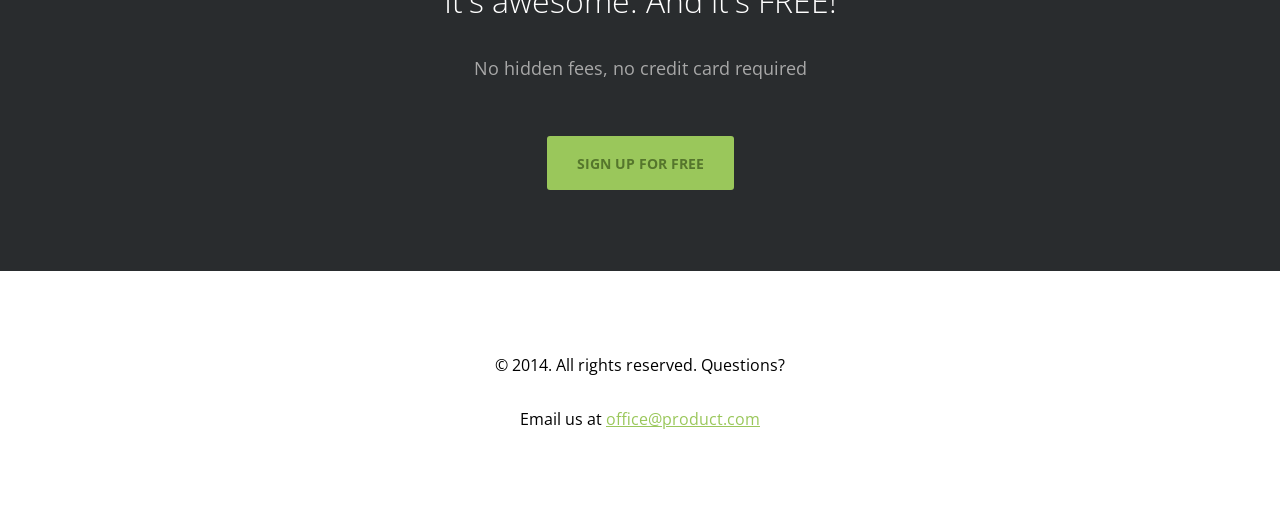
==== commit acf7fabc: "update" ====
--- a/index.html
+++ b/index.html
@@ -1,17 +1,17 @@
-<!DOCTYPE html>
+<!doctype html>
 <html lang="en">
 
 <head>
-  <meta charset="UTF-8">
-  <meta name="viewport" content="width=device-width, initial-scale=1.0">
+  <meta charset="UTF-8" />
+  <meta name="viewport" content="width=device-width, initial-scale=1.0" />
   <title>ACME</title>
-  <link rel="preconnect" href="https://fonts.googleapis.com">
-  <link rel="preconnect" href="https://fonts.gstatic.com" crossorigin>
+  <link rel="preconnect" href="https://fonts.googleapis.com" />
+  <link rel="preconnect" href="https://fonts.gstatic.com" crossorigin />
   <link href="https://fonts.googleapis.com/css2?family=Open+Sans:ital,wght@0,300..800;1,300..800&display=swap"
-    rel="stylesheet">
-  <link href="https://fonts.googleapis.com/icon?family=Material+Icons" rel="stylesheet">
-  <link rel="stylesheet" href="css/common.css">
-  <link rel="stylesheet" href="css/index.css">
+    rel="stylesheet" />
+  <link href="https://fonts.googleapis.com/icon?family=Material+Icons" rel="stylesheet" />
+  <link rel="stylesheet" href="css/common.css" />
+  <link rel="stylesheet" href="css/index.css" />
 </head>
 
 <body>
@@ -19,7 +19,7 @@
     <div class="container d-flex justify-content-between align-items-center">
       <h1 class="logo">
         <a href="index.html">
-          <img src="images/logo.png" alt="acme logo">
+          <img src="images/logo.png" alt="acme logo" />
           <span class="hidden">ACME</span>
         </a>
       </h1>
@@ -46,7 +46,7 @@
         <h2 class="text-heading-xl">Portfolio Manager</h2>
         <h3 class="text-body-l">It's awesome. And it's FREE!</h3>
         <a href="#" class="btn btn-primary big">sign up for free</a>
-        <img src="images/hero_image.png" alt="">
+        <img src="images/hero_image.png" alt="" />
       </div>
     </section>
     <section class="features container inner-pd">
@@ -58,8 +58,8 @@
           </div>
           <h3 class="text-heading-s">This is a feature title</h3>
           <p>
-            Lorem ipsum dolor sit amet consectetur adipisicing elit. Quas labore minima totam incidunt exercitationem
-            officia corrupti debitis rem porro.
+            Lorem ipsum dolor sit amet consectetur adipisicing elit. Quas labore minima totam
+            incidunt exercitationem officia corrupti debitis rem porro.
           </p>
         </li>
         <li>
@@ -68,8 +68,8 @@
           </div>
           <h3 class="text-heading-s">This is a feature title</h3>
           <p>
-            Lorem ipsum dolor sit amet consectetur adipisicing elit. Quas labore minima totam incidunt exercitationem
-            officia corrupti debitis rem porro.
+            Lorem ipsum dolor sit amet consectetur adipisicing elit. Quas labore minima totam
+            incidunt exercitationem officia corrupti debitis rem porro.
           </p>
         </li>
         <li>
@@ -78,8 +78,8 @@
           </div>
           <h3 class="text-heading-s">This is a feature title</h3>
           <p>
-            Lorem ipsum dolor sit amet consectetur adipisicing elit. Quas labore minima totam incidunt exercitationem
-            officia corrupti debitis rem porro.
+            Lorem ipsum dolor sit amet consectetur adipisicing elit. Quas labore minima totam
+            incidunt exercitationem officia corrupti debitis rem porro.
           </p>
         </li>
       </ul>
@@ -91,8 +91,17 @@
         <li>
           <blockquote>
             <p>
-              Lorem ipsum dolor sit amet consectetur, adipisicing elit. Ipsum accusantium nulla qui debitis dicta
-              mollitia!
+              Lorem ipsum dolor sit amet consectetur, adipisicing elit. Ipsum accusantium nulla
+              qui debitis dicta mollitia!
+            </p>
+          </blockquote>
+          <small>john doe</small>
+        </li>
+        <li>
+          <blockquote>
+            <p>
+              Lorem ipsum dolor sit amet consectetur, adipisicing elit. Ipsum accusantium nulla
+              qui debitis dicta mollitia!
             </p>
           </blockquote>
           <small>jane</small>
@@ -100,20 +109,11 @@
         <li>
           <blockquote>
             <p>
-              Lorem ipsum dolor sit amet consectetur, adipisicing elit. Ipsum accusantium nulla qui debitis dicta
-              mollitia!
+              Lorem ipsum dolor sit amet consectetur, adipisicing elit. Ipsum accusantium nulla
+              qui debitis dicta mollitia!
             </p>
           </blockquote>
-          <small>jin</small>
-        </li>
-        <li>
-          <blockquote>
-            <p>
-              Lorem ipsum dolor sit amet consectetur, adipisicing elit. Ipsum accusantium nulla qui debitis dicta
-              mollitia!
-            </p>
-          </blockquote>
-          <small>adi dsigner</small>
+          <small>tomas</small>
         </li>
       </ul>
       <button type="button" class="button prev">
@@ -132,9 +132,10 @@
     </section>
   </main>
   <footer class="inner-pd d-flex flex-column align-items-center g-1">
-    <p>(c) 2014. All rights reserved.Questions? </p>
+    <p>&copy; 2014. All rights reserved. Questions?</p>
     <p>Email us at <a href="#" class="text-link">office@product.com</a></p>
   </footer>
+  <script src="js/main.js"></script>
 </body>
 
 </html>
--- a/css/common.css
+++ b/css/common.css
@@ -124,7 +124,7 @@
   align-items: center;
   color: var(--light--gray);
 }
-form .field label{
+form .field label {
   display: flex;
 }
 form .field input {
@@ -133,7 +133,7 @@
   width: 100%;
   outline: none;
 }
-form .field:focus-within{
+form .field:focus-within {
   box-shadow: inset 0 0 5px rgba(72, 0, 255, 0.7);
 }
 form .field input::placeholder {
@@ -190,6 +190,13 @@
   background: var(--white);
   padding: var(--base-unit) 0;
   box-shadow: 0 4px 5px rgba(0, 0, 0, 0.1);
+  position: sticky;
+  top: 0;
+  transition: 0.3s ease-out;
+}
+
+body > header.fixed {
+  padding: calc(var(--base-unit) / 2) 0;
 }
 
 header nav ul {
@@ -245,4 +252,4 @@
 }
 .cta h3 {
   color: var(--white);
-}+}
--- a/css/index.css
+++ b/css/index.css
@@ -1,44 +1,43 @@
-.hero h3{
-  color:var(--white);
+.hero h3 {
+  color: var(--white);
 }
 
-.features ul{
-  gap:24px;
+.features ul {
+  gap: 24px;
   text-align: center;
 }
-.features ul li{
+.features ul li {
   display: flex;
-  flex-direction:column;
-  gap:var(--base-unit);
-  align-items:center;
+  flex-direction: column;
+  gap: var(--base-unit);
+  align-items: center;
 }
-.features .icon{
+.features .icon {
   width: calc(var(--base-unit) * 4);
   height: calc(var(--base-unit) * 4);
   display: flex;
   justify-content: center;
   align-items: center;
-  border:1px solid var(--medium-blue);
-  border-radius:50%;  
-  box-sizing:border-box;
-  color: var(--medium-blue);  
+  border: 1px solid var(--medium-blue);
+  border-radius: 50%;
+  box-sizing: border-box;
+  color: var(--medium-blue);
 }
-.features .icon span{
+.features .icon span {
   font-size: 36px;
 }
-
-.testimonial li{
+.testimonial li {
   font-weight: 300;
   color: var(--light-blue);
   text-align: center;
 }
 .testimonial blockquote {
-  width: 840px;  
+  width: 840px;
   font-style: italic;
   font-size: 24px;
-  line-height: 36px;  
+  line-height: 36px;
 }
 .testimonial small {
   font-weight: 300;
   text-transform: uppercase;
-}+}
